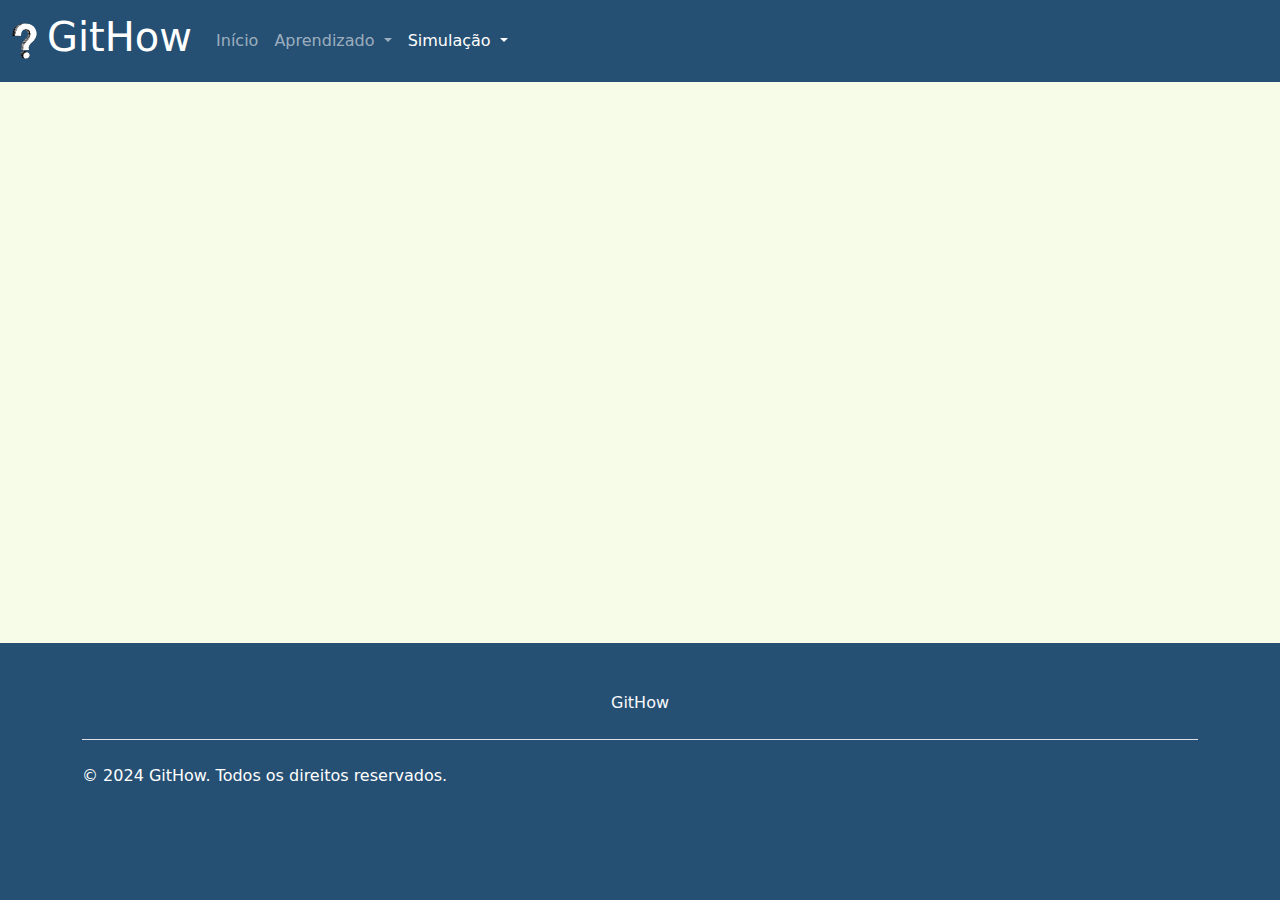
==== assets/pages/dom.html @ d4e92335 "At 2024-06-2 - Finalização do JS e criação do DOM" ====
<!DOCTYPE html>
<html lang="pt-br">

<head>
    <meta charset="UTF-8">
    <meta name="viewport" content="width=device-width, initial-scale=1.0">
    <title>GitHow - Javascript</title>
    <link href="https://cdn.jsdelivr.net/npm/bootstrap@5.3.3/dist/css/bootstrap.min.css" rel="stylesheet"
        integrity="sha384-QWTKZyjpPEjISv5WaRU9OFeRpok6YctnYmDr5pNlyT2bRjXh0JMhjY6hW+ALEwIH" crossorigin="anonymous">
    <link rel="stylesheet" href="../css/mainStyle.css">
    <link rel="shortcut icon" href="../images/logo.png" type="image/x-icon">
</head>

<body>
    <nav class="navbar navbar-expand-lg gh-bg-primary" data-bs-theme="dark">
        <div class="container-fluid">
            <a class="navbar-brand" href="#">
                <div class="inline">
                    <img src="../images/logo.png" alt="">
                    <h1>GitHow</h1>
                </div>
            </a>
            <button class="navbar-toggler" type="button" data-bs-toggle="collapse"
                data-bs-target="#navbarSupportedContent" aria-controls="navbarSupportedContent" aria-expanded="false"
                aria-label="Toggle navigation">
                <span class="navbar-toggler-icon"></span>
            </button>
            <div class="collapse navbar-collapse" id="navbarSupportedContent">
                <ul class="navbar-nav me-auto mb-2 mb-lg-0">
                    <li class="nav-item">
                        <a class="nav-link" aria-current="page" href="../../index.html">Início</a>
                    </li>
                    <li class="nav-item dropdown">
                        <a class="nav-link dropdown-toggle" href="#" role="button" data-bs-toggle="dropdown"
                            aria-expanded="false">
                            Aprendizado
                        </a>
                        <ul class="dropdown-menu">
                            <li><a class="dropdown-item" href="../pages/html.html">HTML</a></li>
                            <li><a class="dropdown-item" href="../pages/css.html">CSS</a></li>
                            <li><a class="dropdown-item" href="../pages/javascript.html">Javascript</a></li>
                        </ul>
                    </li>
                    <li class="nav-item dropdown">
                        <a class="nav-link dropdown-toggle active" href="#" role="button" data-bs-toggle="dropdown"
                            aria-expanded="false">
                            Simulação
                        </a>
                        <ul class="dropdown-menu">
                            <li><a class="dropdown-item" href="../pages/dom.html">DOM</a></li>
                            <li><a class="dropdown-item" href="../pages/flexbox.html">Flex-box</a></li>
                        </ul>
                    </li>
                </ul>
            </div>
        </div>
    </nav>

    <main class="container main">

    </main>

    <!--Footer-->
    <div class="gh-bg-primary text-white">
        <div class="container">
            <footer class="py-5">
                <div class="container-fluid">
                    <a class="navbar-brand link-light" href="../../index.html">
                    </a>
                    <a class="navbar-brand link-light" href="../../index.html">GitHow</a>
                </div>
                <div class="d-flex flex-column flex-sm-row justify-content-between py-4 my-4 border-top">
                    <p>&copy; 2024 GitHow. Todos os direitos reservados.</p>
                </div>
            </footer>
        </div>
    </div>

    <script src="https://cdn.jsdelivr.net/npm/bootstrap@5.3.3/dist/js/bootstrap.bundle.min.js" integrity="sha384-YvpcrYf0tY3lHB60NNkmXc5s9fDVZLESaAA55NDzOxhy9GkcIdslK1eN7N6jIeHz" crossorigin="anonymous"></script>
</body>
</html>
---- assets/css/mainStyle.css ----
:root{
    --weightBlu: #265073;
    --aqua: #2D9596;
    --bbyBlu: #9AD0C2;
    --beige: #f1fada9c;
    --dark: #6d6d6d;
}

.gh-bg-primary{
    background-color: var(--weightBlu);
    color: white;
}

main{
    flex-grow: 1;
}

body{
    background-color: var(--beige);
    text-align: center;
    min-height: 100vh;
    display: flex;
    flex-direction: column;
}

nav img{
    width: 25px;
    margin-right: 10px;
}

.inline{
    display: flex;
    align-items: center;
}

.gh-align{
    display: flex;
    flex-direction: column;
    align-items: center;
    justify-content: center;
}

#textoInterativo{
    font-size: 2.4em;
}

.t1{
    text-align: justify;
}

main pre{
    background-color: var(--bbyBlu);
    border-radius: 10px;
    padding: 1em;
    text-align: start;
    font-weight: 700;
    margin: 20px 0 10px 0;
}

main p{
    text-align: justify;
}

.main{
    margin-top: 20px;
    display: flex;
    flex-direction: column;
}

.main img{
    margin-left: 10px;
    width: 400px;
}

.imgSide{
    display: flex;
    flex-direction: row;
    align-items: center;
    width: 100%;
}

.centerCont{
    display: flex;
    width: 100%;
    justify-content: center;
}

h2{
    font-size: 1.5em;
}
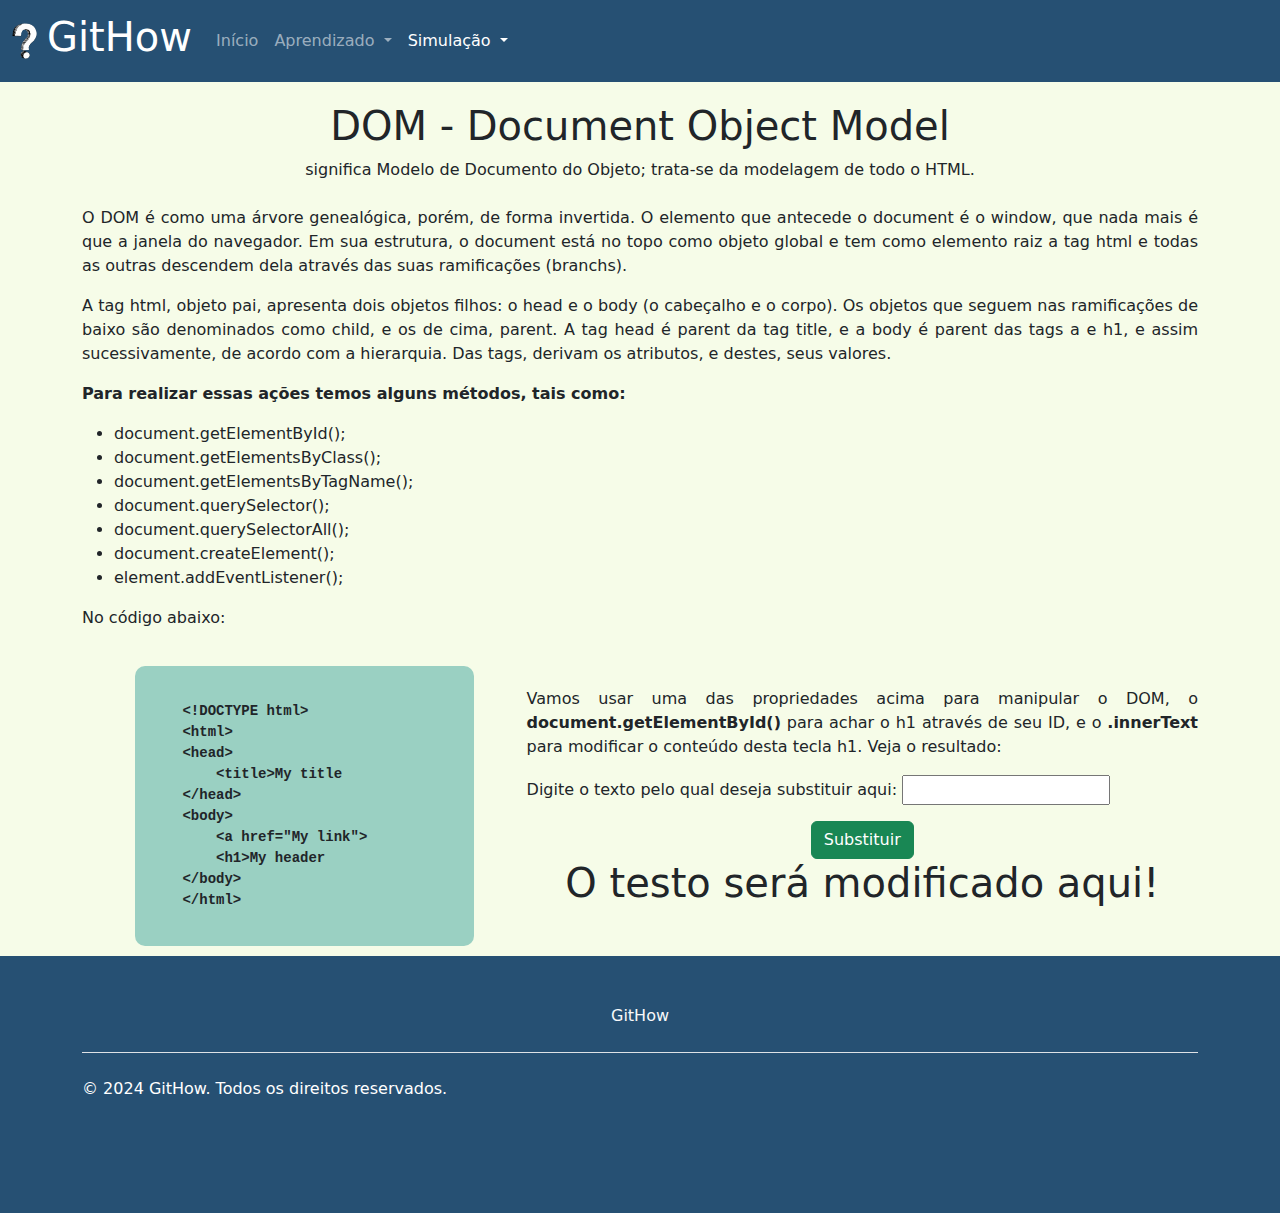
==== commit 95693de7: "At 2024-06-02 - Projeto finalizado!" ====
--- a/assets/pages/dom.html
+++ b/assets/pages/dom.html
@@ -9,6 +9,8 @@
         integrity="sha384-QWTKZyjpPEjISv5WaRU9OFeRpok6YctnYmDr5pNlyT2bRjXh0JMhjY6hW+ALEwIH" crossorigin="anonymous">
     <link rel="stylesheet" href="../css/mainStyle.css">
     <link rel="shortcut icon" href="../images/logo.png" type="image/x-icon">
+
+    <script src="../scripts/domScript.js"></script>
 </head>
 
 <body>
@@ -57,7 +59,45 @@
     </nav>
 
     <main class="container main">
-
+        <h1>DOM - Document Object Model</h1>
+        <span>significa Modelo de Documento do Objeto; trata-se da modelagem de todo o HTML.</span>
+        <br>
+        <p>O DOM é como uma árvore genealógica, porém, de forma invertida. O elemento que antecede o document é o window, que nada mais é que a janela do navegador. Em sua estrutura, o document está no topo como objeto global e tem como elemento raiz a tag html e todas as outras descendem dela através das suas ramificações (branchs).</p>
+        <p>A tag html, objeto pai, apresenta dois objetos filhos: o head e o body (o cabeçalho e o corpo). Os objetos que seguem nas ramificações de baixo são denominados como child, e os de cima, parent. A tag head é parent da tag title, e a body é parent das tags a e h1, e assim sucessivamente, de acordo com a hierarquia. Das tags, derivam os atributos, e destes, seus valores.</p>
+        <p><strong>Para realizar essas ações temos alguns métodos, tais como: </strong></p>
+        <ul>
+            <li>document.getElementById();</li>
+            <li>document.getElementsByClass();</li>
+            <li>document.getElementsByTagName();</li>
+            <li>document.querySelector();</li>
+            <li>document.querySelectorAll();</li>
+            <li>document.createElement();</li>
+            <li>element.addEventListener();</li>
+        </ul>
+        <p>No código abaixo: </p>
+        <div class="imgSide">
+            <div class="centerCont">
+                <pre>
+                    <code>
+    &lt;!DOCTYPE html>
+    &lt;html>
+    &lt;head>
+        &lt;title>My title</title>
+    &lt;/head>
+    &lt;body>
+        &lt;a href="My link"></a>           
+        &lt;h1>My header</h1>
+    &lt;/body>
+    &lt;/html></code>
+                </pre>
+            </div>
+            <div>
+                <p>Vamos usar uma das propriedades acima para manipular o DOM, o <strong>document.getElementById()</strong> para achar o h1 através de seu ID, e o <strong>.innerText</strong> para modificar o conteúdo desta tecla h1. Veja o resultado:</p>
+                <p>Digite o texto pelo qual deseja substituir aqui: <input type="text" name="" id="text"></p>
+                <button class="btn btn-success" onclick="substituir()">Substituir</button>
+                <h1 id="h1">O testo será modificado aqui!</h1>
+            </div>
+        </div>
     </main>
 
     <!--Footer-->
--- a/assets/css/mainStyle.css
+++ b/assets/css/mainStyle.css
@@ -72,6 +72,10 @@
     width: 400px;
 }
 
+main ul li{
+    text-align: start;
+}
+
 .imgSide{
     display: flex;
     flex-direction: row;
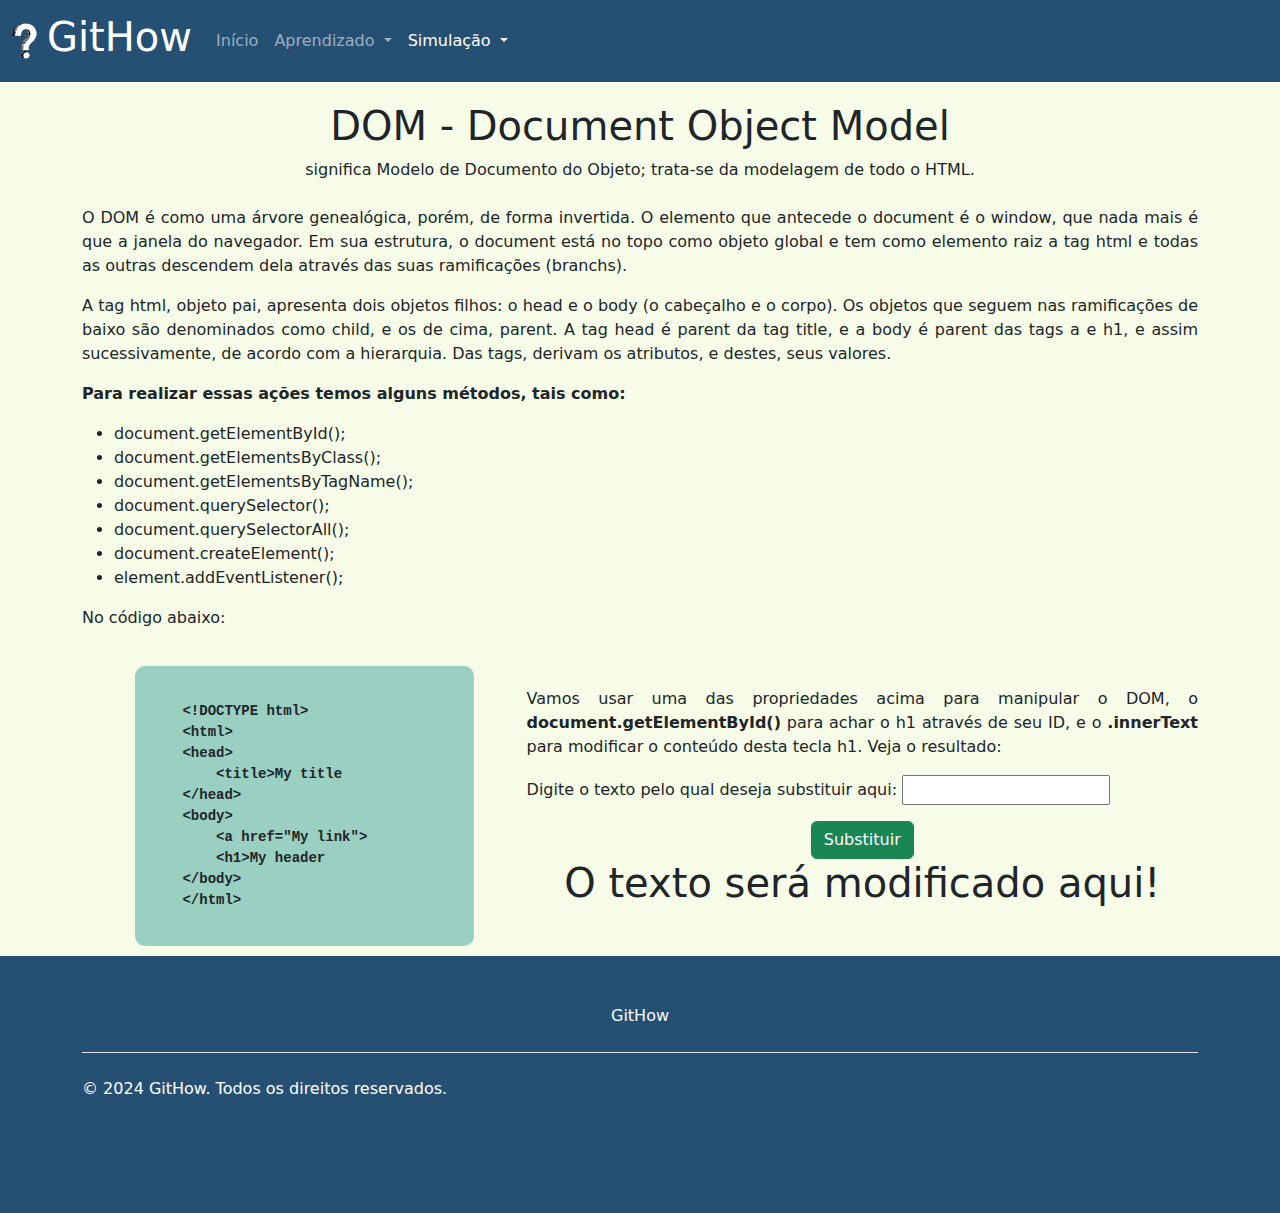
==== commit 95d2b8b6: "Update dom.html" ====
--- a/assets/pages/dom.html
+++ b/assets/pages/dom.html
@@ -95,7 +95,7 @@
                 <p>Vamos usar uma das propriedades acima para manipular o DOM, o <strong>document.getElementById()</strong> para achar o h1 através de seu ID, e o <strong>.innerText</strong> para modificar o conteúdo desta tecla h1. Veja o resultado:</p>
                 <p>Digite o texto pelo qual deseja substituir aqui: <input type="text" name="" id="text"></p>
                 <button class="btn btn-success" onclick="substituir()">Substituir</button>
-                <h1 id="h1">O testo será modificado aqui!</h1>
+                <h1 id="h1">O texto será modificado aqui!</h1>
             </div>
         </div>
     </main>
@@ -118,4 +118,4 @@
 
     <script src="https://cdn.jsdelivr.net/npm/bootstrap@5.3.3/dist/js/bootstrap.bundle.min.js" integrity="sha384-YvpcrYf0tY3lHB60NNkmXc5s9fDVZLESaAA55NDzOxhy9GkcIdslK1eN7N6jIeHz" crossorigin="anonymous"></script>
 </body>
-</html>+</html>
